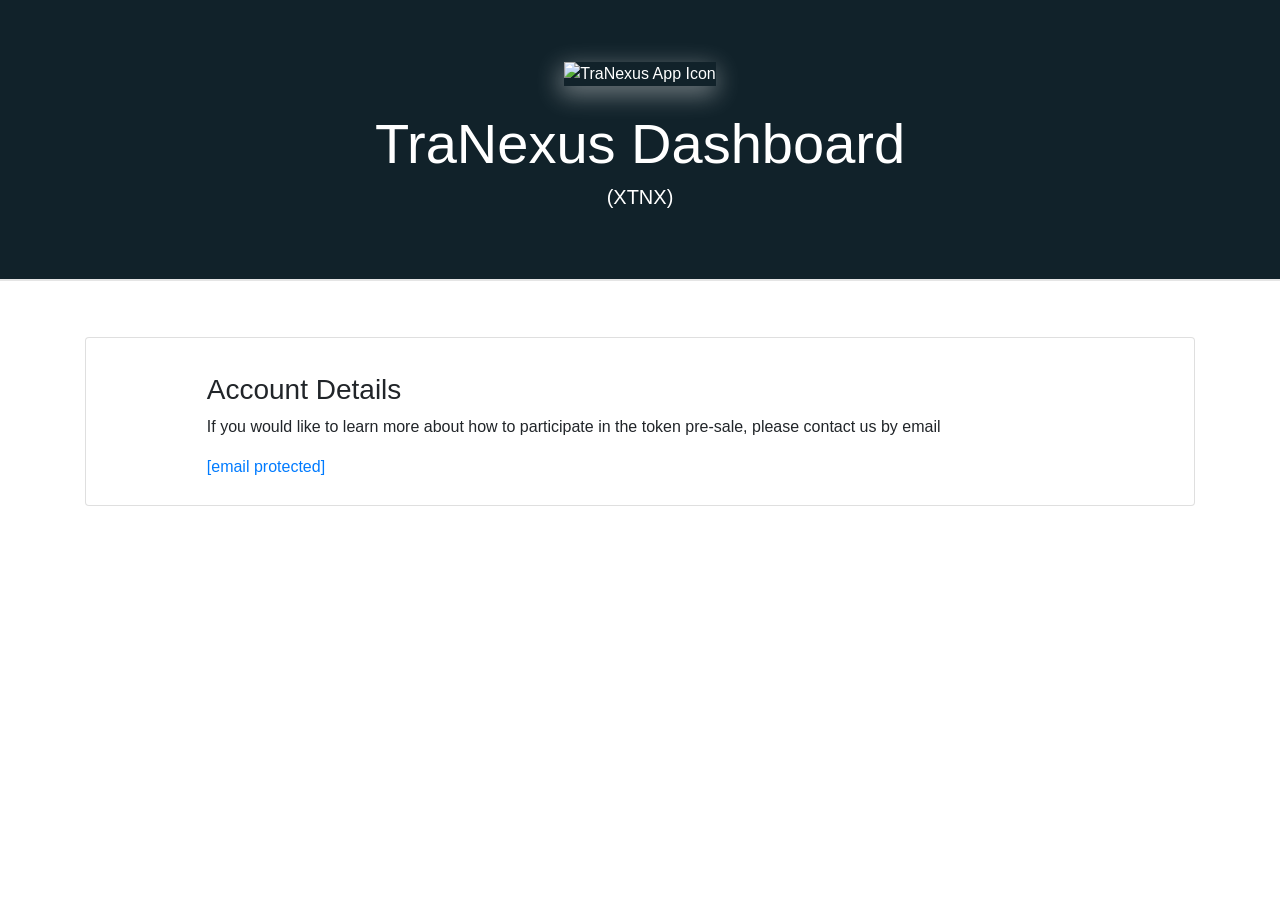
==== docs/ico/index.html @ 4dfb6766 "Add files via upload" ====
<!DOCTYPE html>
<html lang="en">

<head>

<script async src="https://www.googletagmanager.com/gtag/js?id=UA-114433226-1"></script>
<script>
		window.dataLayer = window.dataLayer || [];

		function gtag() {
			dataLayer.push(arguments);
		}
		gtag('js', new Date());

		gtag('config', 'UA-114433226-1');
	</script>
<meta http-equiv="Content-Type" content="text/html; charset=UTF-8">
<meta name="viewport" content="width=device-width, initial-scale=1">
<title>TraNexus (XTNX)</title>
<meta content="tranexus, bitcoin, blockchain, ico, blockchain travel, cryptocurrency, travel ico, thesunprogram, resonova" name="keywords">
<meta content="TraNexus is a blockchain-based travel engine that aims to make the overall travel experience more fun, interactive, and streamlined for its users." name="description">
<meta name="referrer" content="origin">
<meta name='robots' content='noindex,follow' />

<meta property="og:image:width" content="279">
<meta property="og:image:height" content="279">
<meta property="og:title" content="TraNexus">
<meta property="og:description" content="TraNexus is a blockchain-based travel engine that aims to make the overall travel experience more fun, interactive, and streamlined for its users.">
<meta property="og:url" content="https://tranexus.com">
<meta property="og:image" content="https://tranexus.com/og-image.jpg">
<link rel="apple-touch-icon" sizes="180x180" href="https://tranexus.com/apple-touch-icon.png">
<link rel="icon" type="image/png" sizes="32x32" href="https://tranexus.com/favicon-32x32.png">
<link rel="icon" type="image/png" sizes="16x16" href="https://tranexus.com/favicon-16x16.png">
<link rel="manifest" href="https://tranexus.com/site.webmanifest">
<link rel="mask-icon" href="https://tranexus.com/safari-pinned-tab.svg" color="#017838">
<meta name="msapplication-TileColor" content="#00aba9">
<meta name="theme-color" content="#2b302d">

<style type="text/css">
		
		body {
			background: rgba(17, 34, 42, 0.25) url("https://tranexus.com/uploads/2018/03/TraNexus_map_bg.jpg") repeat fixed;
		}
		
		a {
			color: #0A7BB1;
		}
		
		h1,
		h2,
		h3,
		h4 {
			/*text-align: center;*/
			margin-top: 25px;
		}
		
		.container {
			max-width: 900px;
		}

		.border-top {
			border-top: 2px solid #e5e5e5;
		}

		.xtnx-border-bottom {
			border-bottom: 2px solid #e5e5e5;
		}

		.border-top-gray {
			border-top-color: #adb5bd;
		}

		.box-shadow {
			box-shadow: 0 .25rem .75rem rgba(0, 0, 0, .05);
		}

		.lh-condensed {
			line-height: 1.25;
		}

		.card-title {
			/*text-align: center;*/
			margin-top: 25px;
		}
		
		.xtnx-jumbotron-container {
			padding: 2rem 1rem;
			margin-bottom: 2rem;
			background-color: rgb(17, 34, 42);
		}
		
		.xtnx-jumbotron {
			background-color: rgb(17, 34, 42);
			padding-top: 30px;
			padding-bottom: 30px;
			color: #fff;
			height: 100%;
			width: 100%;
		}
		
		.xtnx-footer {
			position: relative;
			bottom: 0;
			width: 100%;
			height: 100px;
			line-height: 100px;
			background-color: rgb(17, 34, 42);
		}
		
		.xtnx-btn {
			cursor: pointer;
			/*text-align: center;*/
			min-width: 100px;
      margin: 8px;
			letter-spacing: .1em;
    	text-transform: uppercase;
			background-color: rgb(17, 34, 42);
			/* Button text color is specified with "color" */
			color: #fff;
			/* COLOR TRANSITION EFFECTS */
			-webkit-transition: background-color 100ms ease-in-out 0.8s;
    	-moz-transition: background-color 100ms ease-in-out 0.8s;
    	-o-transition: background-color 100ms ease-in-out 0.8s;
    	transition: background-color 100ms ease-in-out 0.8s;
			/* BUTTON FLOATING EFFECT */
			-webkit-box-shadow: -2px 7px 28px 2px rgba(0,0,0,0.3);
			-moz-box-shadow: -2px 7px 28px 2px rgba(0,0,0,0.3);
			box-shadow: -2px 7px 28px 2px rgba(0,0,0,0.3);
			-webkit-transition: all ease-in-out 1000ms;
			-moz-transition: all ease-in-out 1000ms;
			-o-transition:all ease-in-out 1000ms;
			transition: all ease-in-out 1000ms;
		}
		
		.xtnx-btn:hover {
			cursor: pointer;
			/*text-align: center;*/
			min-width: 100px;
			margin: 8px;
			letter-spacing: .1em;
			text-transform: uppercase;
			background-color: rgba(17, 34, 42, 0.8);
			/* Button text color is specified with "color" */
			color: #fff; 
			/* COLOR TRANSITION EFFECTS */
			-webkit-transition: background-color 100ms ease-in-outout 0.8s;
    	-moz-transition: background-color 100ms ease-in-outout 0.8s;
    	-o-transition: background-color 100ms ease-in-outout 0.8s;
    	transition: background-color 100ms ease-in-outout 0.8s;
			/* BUTTON FLOATING EFFECT */
			-webkit-box-shadow: -2px 16px 22px 0px rgba(0,0,0,0.2);
			-moz-box-shadow: -2px 16px 22px 0px rgba(0,0,0,0.2);
			box-shadow: -2px 16px 22px 0px rgba(0,0,0,0.2);
			transform: translate(0px,-2px);
		}
		
		.xtnx-app-icon {
			cursor: pointer;
			-webkit-box-shadow: -2px 7px 25px 2px rgba(255,255,255,0.39);
			-moz-box-shadow: -2px 7px 25px 2px rgba(255,255,255,0.39);
			box-shadow: -2px 7px 25px 2px rgba(255,255,255,0.39);
			-webkit-transition: all ease-in-out 500ms;
			-moz-transition: all ease-in-out 500ms;
			-o-transition:all ease-in-out 500ms;
			transition: all ease-in-out 500ms;
		}
		
		.xtnx-app-icon:hover {
			cursor: pointer;
			-webkit-box-shadow: -2px 15px 21px 0px rgba(255,255,255,0.2);
			-moz-box-shadow: -2px 15px 21px 0px rgba(255,255,255,0.2);
			box-shadow: -2px 15px 21px 0px rgba(255,255,255,0.2);
			transform: translate(0px,-2px);
		}
		
		.urgent-message {
			text-transform: uppercase;
			font-color: red;
			color: red;
		}
		
		.xtnx-content {
			margin-left: 10%;
			margin-right: 10%;
			padding: 10px;
			border: 0px solid white;
		}
		
		@media only screen and (max-width: 600px) {
    	xtnx-content {
        margin-left: 5%;
				margin-right: 5%;
				padding: 8px;
    	}
		}

		input::-webkit-outer-spin-button,
		input::-webkit-inner-spin-button {
				/* display: none; <- Crashes Chrome on hover */
				-webkit-appearance: none;
				margin: 0; /* <-- Apparently some margin are still there even though it's hidden */
		}
		
	</style>

<link rel="stylesheet" href="https://stackpath.bootstrapcdn.com/bootstrap/4.1.0/css/bootstrap.min.css" integrity="sha384-9gVQ4dYFwwWSjIDZnLEWnxCjeSWFphJiwGPXr1jddIhOegiu1FwO5qRGvFXOdJZ4" crossorigin="anonymous">
<script src="https://ajax.googleapis.com/ajax/libs/jquery/3.3.1/jquery.min.js"></script>
<script src="https://www.gstatic.com/firebasejs/4.11.0/firebase.js"></script>
<script src="scripts/firebase_init.js"></script>
</head>

<body>
<div class="xtnx-jumbotron-container xtnx-border-bottom">
<div class="text-center xtnx-jumbotron">
<div class="text-center">
<img src="https://tranexus.com/150x150-Edited.png" class="mx-auto mb-4 img-fluid xtnx-app-icon" alt="TraNexus App Icon">
</div>
<h1 class="display-4">TraNexus Dashboard</h1>
<h3 class="lead">(XTNX)</h3>
</div>
</div>
<br>
<div class="container" id="xtnx-start">
<div class="wrapper">
<div class="card">
<div class="xtnx-content">
<div class="card-title">

<h3>Account Details</h3>
<p> If you would like to learn more about how to participate in the token pre-sale, please contact us by email </p>
<p> <a href="cdn-cgi/l/email-protection#61080f070e211513000f041914124f0804"> <span class="__cf_email__" data-cfemail="a7cec9c1c8e7d3d5c6c9c2dfd2d489cec2">[email&#160;protected]</span> </a></p>
</div>
<div class="card-text">
<div id="account-details"></div>
</div>
</div>
</div>
</div>
</div>
<br>
<div class="container" id="email-verification" style="display: none;">
<div class="wrapper">
<div class="card">
<div class="xtnx-content">
<div class="card-title">
<h3>Email Verification</h3>
</div>
<div class="card-text">
<p>Please verify your email address. Press the <b>SEND</b> button below to send a verification email to your address.</p>
<button class="btn xtnx-btn" id="send-verification-email">Send</button>
<br>
<div id="email-sending-message"></div>
<div id="logout-count-down"></div>
</div>
</div>
</div>
</div>
</div>
<br>

<footer class="text-center text-small">
<div class="container text-muted text-center text-small">
<span class="mb-1"><p style="color:#fff">&copy; 2018 <a style="color:#fff" href="https://tranexus.com">TraNexus</a> and <a style="color:#fff" href="https://resonova.com">ResoNova</a></p></span>
<ul class="list-inline">
<li class="list-inline-item"><a style="color:#fff" href="https://tranexus.com/TraNexus%20Privacy%20Policy.pdf">Privacy</a></li>
<li class="list-inline-item"><a style="color:#fff" href="https://tranexus.com/TraNexus%20Terms%20of%20Service.pdf">Terms</a></li>
<li class="list-inline-item"><a style="color:#fff" href="https://t.me/tranexusglobal">Support</a></li>
</ul>
</div>
</footer>
<script data-cfasync="false" src="cdn-cgi/scripts/f2bf09f8/cloudflare-static/email-decode.min.js"></script><script src="scripts/profile.js"></script>
<script type="text/javascript">
		window.addEventListener('load', function() {
			initApp()
		});
	</script>
<script src="https://cdnjs.cloudflare.com/ajax/libs/popper.js/1.14.0/umd/popper.min.js" integrity="sha384-cs/chFZiN24E4KMATLdqdvsezGxaGsi4hLGOzlXwp5UZB1LY//20VyM2taTB4QvJ" crossorigin="anonymous"></script>
<script src="https://stackpath.bootstrapcdn.com/bootstrap/4.1.0/js/bootstrap.min.js" integrity="sha384-uefMccjFJAIv6A+rW+L4AHf99KvxDjWSu1z9VI8SKNVmz4sk7buKt/6v9KI65qnm" crossorigin="anonymous"></script>
<script src="https://getbootstrap.com/assets/js/vendor/holder.min.js"></script>
</body>
</html>
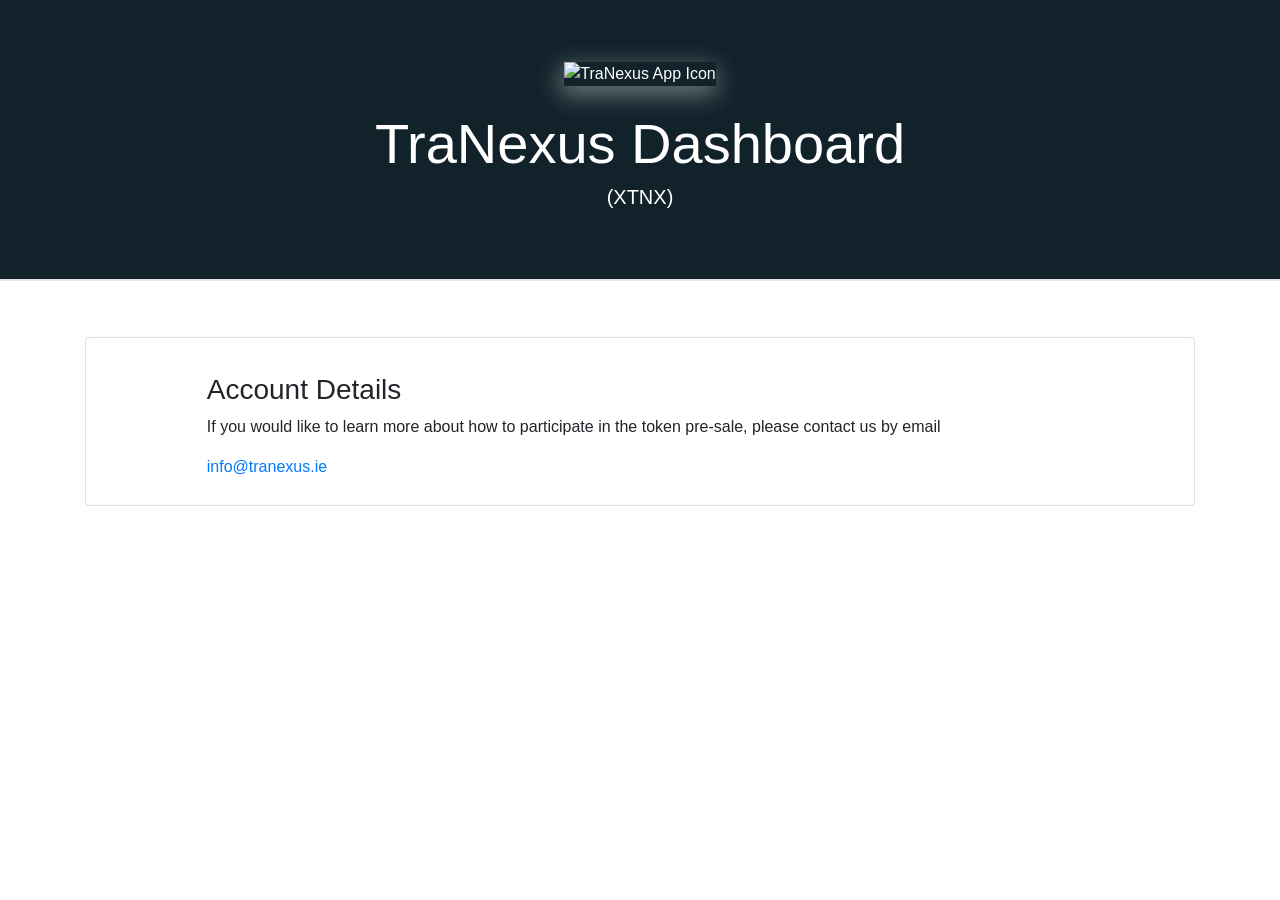
==== commit 62f0977d: "Update index.html" ====
--- a/docs/ico/index.html
+++ b/docs/ico/index.html
@@ -228,7 +228,7 @@
 
 <h3>Account Details</h3>
 <p> If you would like to learn more about how to participate in the token pre-sale, please contact us by email </p>
-<p> <a href="cdn-cgi/l/email-protection#61080f070e211513000f041914124f0804"> <span class="__cf_email__" data-cfemail="a7cec9c1c8e7d3d5c6c9c2dfd2d489cec2">[email&#160;protected]</span> </a></p>
+<p> <a href="cdn-cgi/l/email-protection#61080f070e211513000f041914124f0804"> <span class="__cf_email__" data-cfemail="a7cec9c1c8e7d3d5c6c9c2dfd2d489cec2">info@tranexus.ie</span> </a></p>
 </div>
 <div class="card-text">
 <div id="account-details"></div>
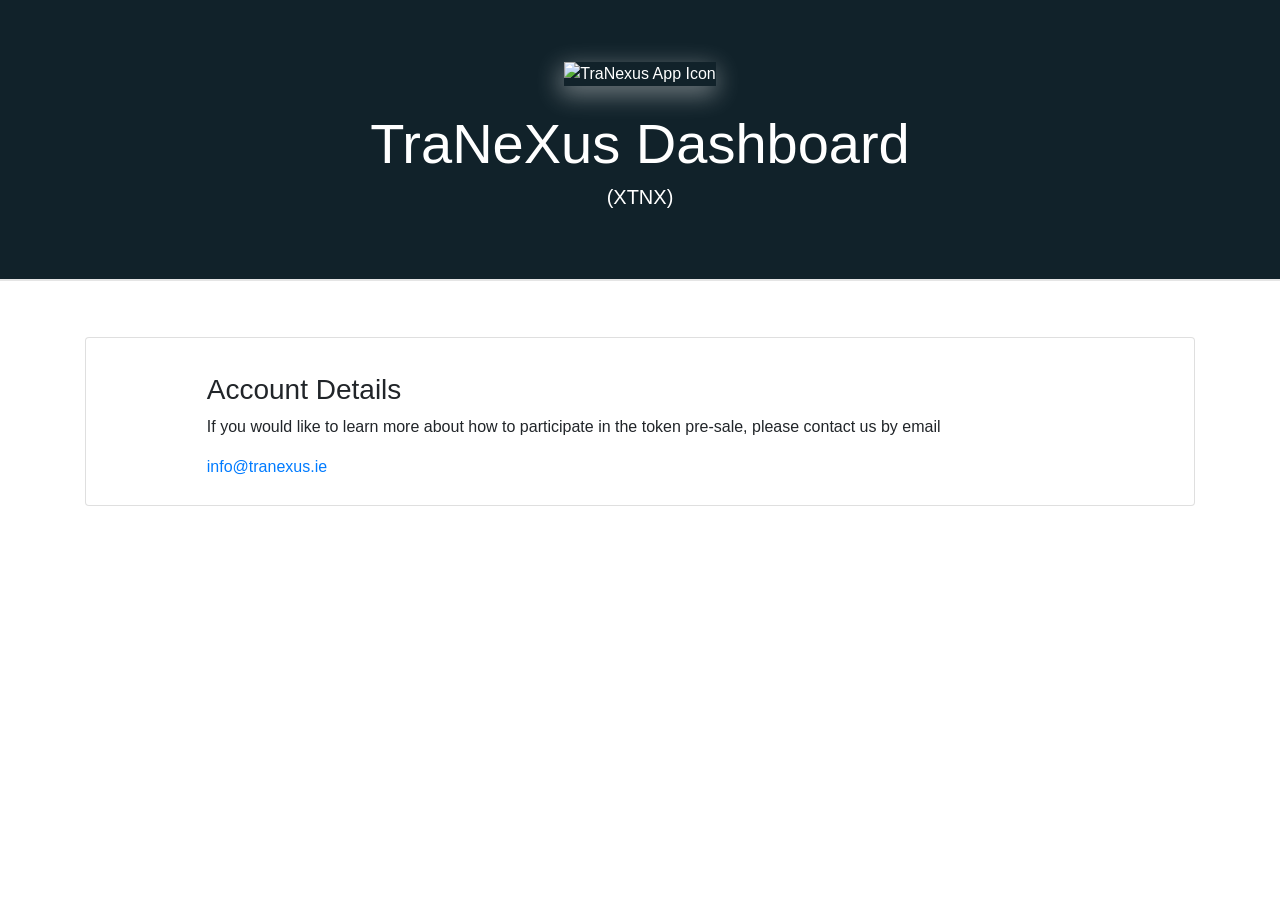
==== commit 7f92716d: "Updated HTML -<h1 class="display-4">TraNexus Dashboard</h1> +<h1 class="display-4">TraNeXus Dashboa" ====
--- a/docs/ico/index.html
+++ b/docs/ico/index.html
@@ -16,7 +16,7 @@
 	</script>
 <meta http-equiv="Content-Type" content="text/html; charset=UTF-8">
 <meta name="viewport" content="width=device-width, initial-scale=1">
-<title>TraNexus (XTNX)</title>
+<title>TraNeXus (XTNX)</title>
 <meta content="tranexus, bitcoin, blockchain, ico, blockchain travel, cryptocurrency, travel ico, thesunprogram, resonova" name="keywords">
 <meta content="TraNexus is a blockchain-based travel engine that aims to make the overall travel experience more fun, interactive, and streamlined for its users." name="description">
 <meta name="referrer" content="origin">
@@ -215,7 +215,7 @@
 <div class="text-center">
 <img src="https://tranexus.com/150x150-Edited.png" class="mx-auto mb-4 img-fluid xtnx-app-icon" alt="TraNexus App Icon">
 </div>
-<h1 class="display-4">TraNexus Dashboard</h1>
+<h1 class="display-4">TraNeXus Dashboard</h1>
 <h3 class="lead">(XTNX)</h3>
 </div>
 </div>
@@ -260,7 +260,7 @@
 
 <footer class="text-center text-small">
 <div class="container text-muted text-center text-small">
-<span class="mb-1"><p style="color:#fff">&copy; 2018 <a style="color:#fff" href="https://tranexus.com">TraNexus</a> and <a style="color:#fff" href="https://resonova.com">ResoNova</a></p></span>
+<span class="mb-1"><p style="color:#fff">&copy; 2018 <a style="color:#fff" href="https://tranexus.com">TraNeXus</a></p></span>
 <ul class="list-inline">
 <li class="list-inline-item"><a style="color:#fff" href="https://tranexus.com/TraNexus%20Privacy%20Policy.pdf">Privacy</a></li>
 <li class="list-inline-item"><a style="color:#fff" href="https://tranexus.com/TraNexus%20Terms%20of%20Service.pdf">Terms</a></li>
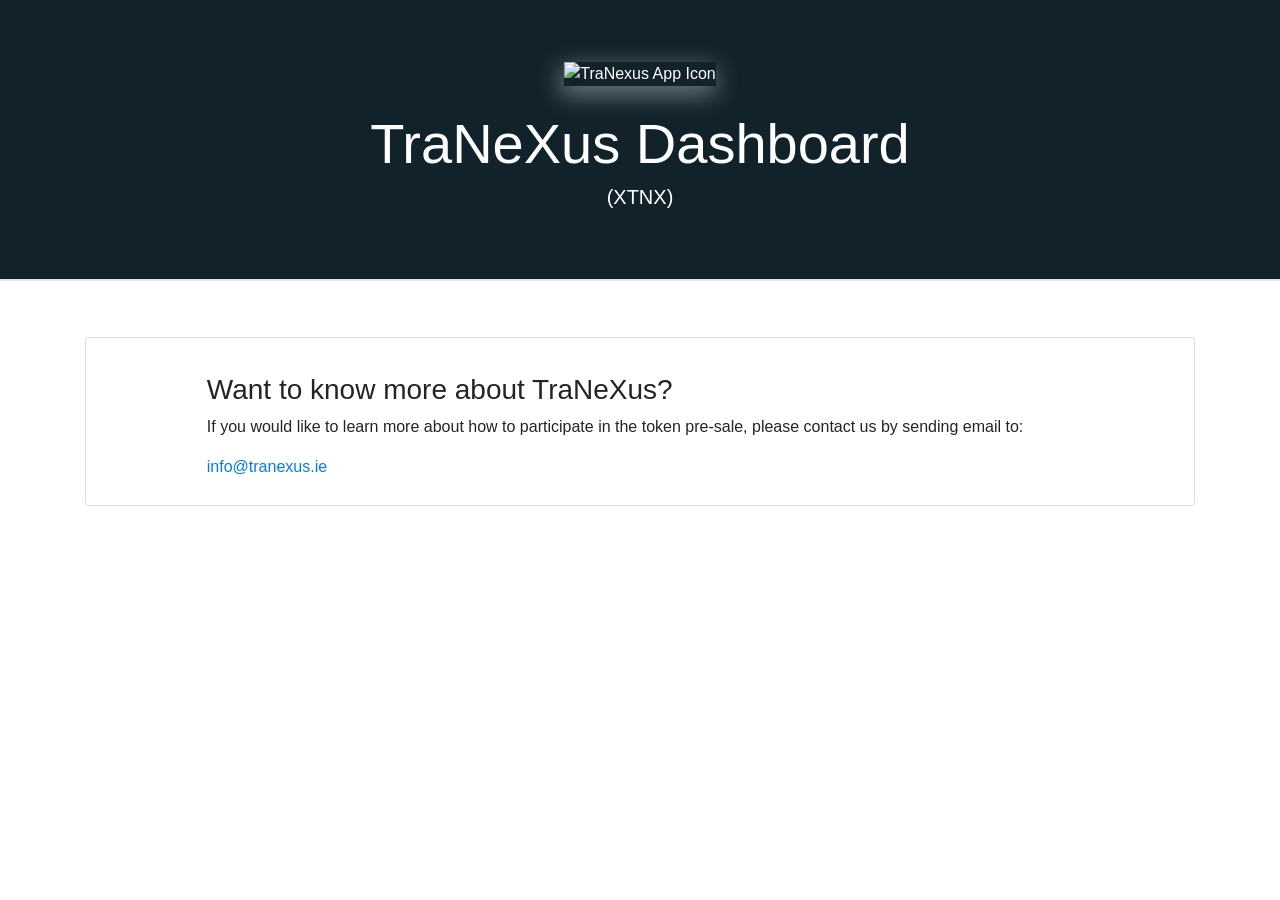
==== commit 7fe3761b: "Updating ICO HTML -<h3>Account Details</h3> -<p> If you would like to learn more about how to parti" ====
--- a/docs/ico/index.html
+++ b/docs/ico/index.html
@@ -226,8 +226,8 @@
 <div class="xtnx-content">
 <div class="card-title">
 
-<h3>Account Details</h3>
-<p> If you would like to learn more about how to participate in the token pre-sale, please contact us by email </p>
+<h3>Want to know more about TraNeXus?</h3>
+<p> If you would like to learn more about how to participate in the token pre-sale, please contact us by sending email to:</p>
 <p> <a href="cdn-cgi/l/email-protection#61080f070e211513000f041914124f0804"> <span class="__cf_email__" data-cfemail="a7cec9c1c8e7d3d5c6c9c2dfd2d489cec2">info@tranexus.ie</span> </a></p>
 </div>
 <div class="card-text">
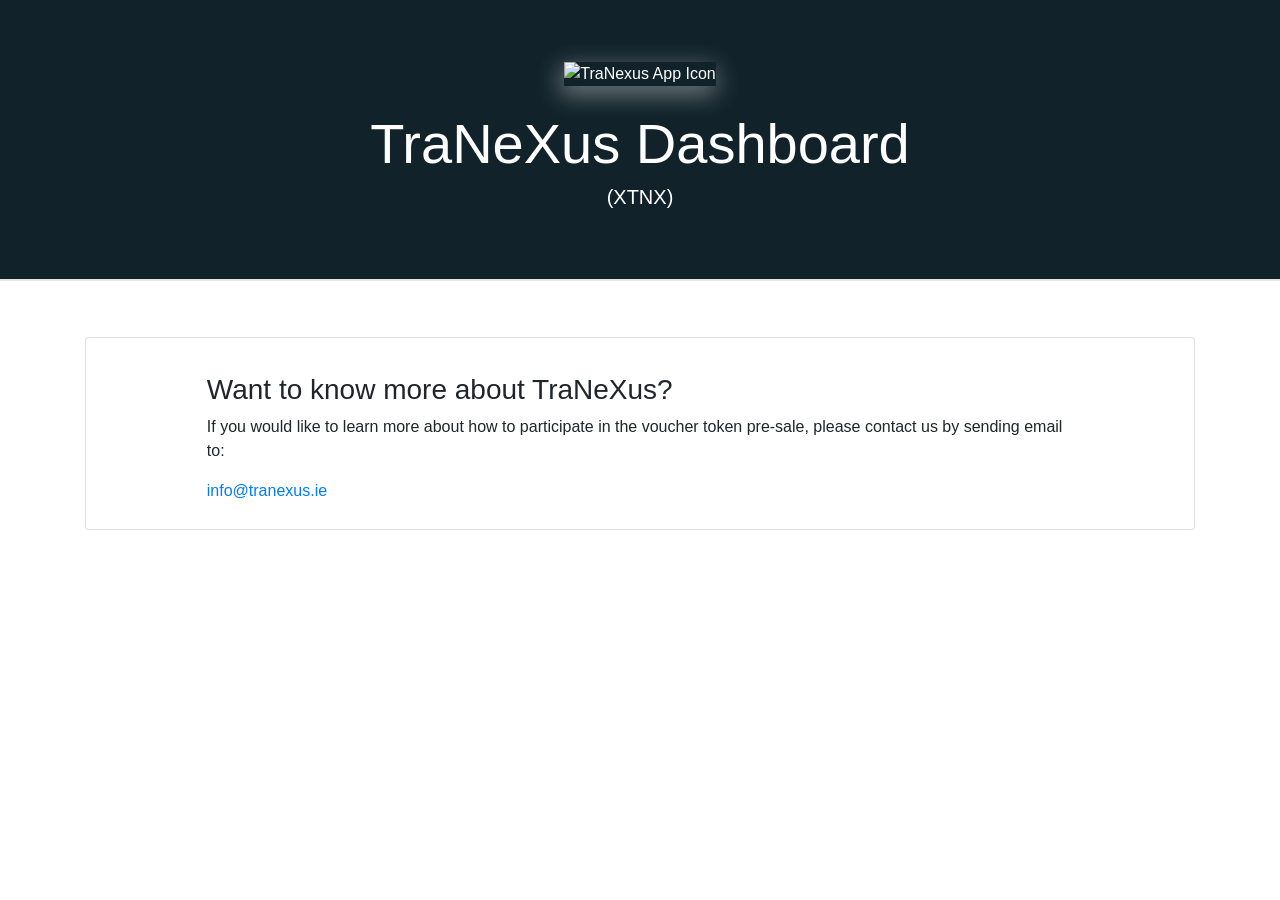
==== commit 8546c976: "Updating ICO HTML -<p> If you would like to learn more about how to participate in the token pre-sal" ====
--- a/docs/ico/index.html
+++ b/docs/ico/index.html
@@ -227,7 +227,7 @@
 <div class="card-title">
 
 <h3>Want to know more about TraNeXus?</h3>
-<p> If you would like to learn more about how to participate in the token pre-sale, please contact us by sending email to:</p>
+<p> If you would like to learn more about how to participate in the voucher token pre-sale, please contact us by sending email to:</p>
 <p> <a href="cdn-cgi/l/email-protection#61080f070e211513000f041914124f0804"> <span class="__cf_email__" data-cfemail="a7cec9c1c8e7d3d5c6c9c2dfd2d489cec2">info@tranexus.ie</span> </a></p>
 </div>
 <div class="card-text">
